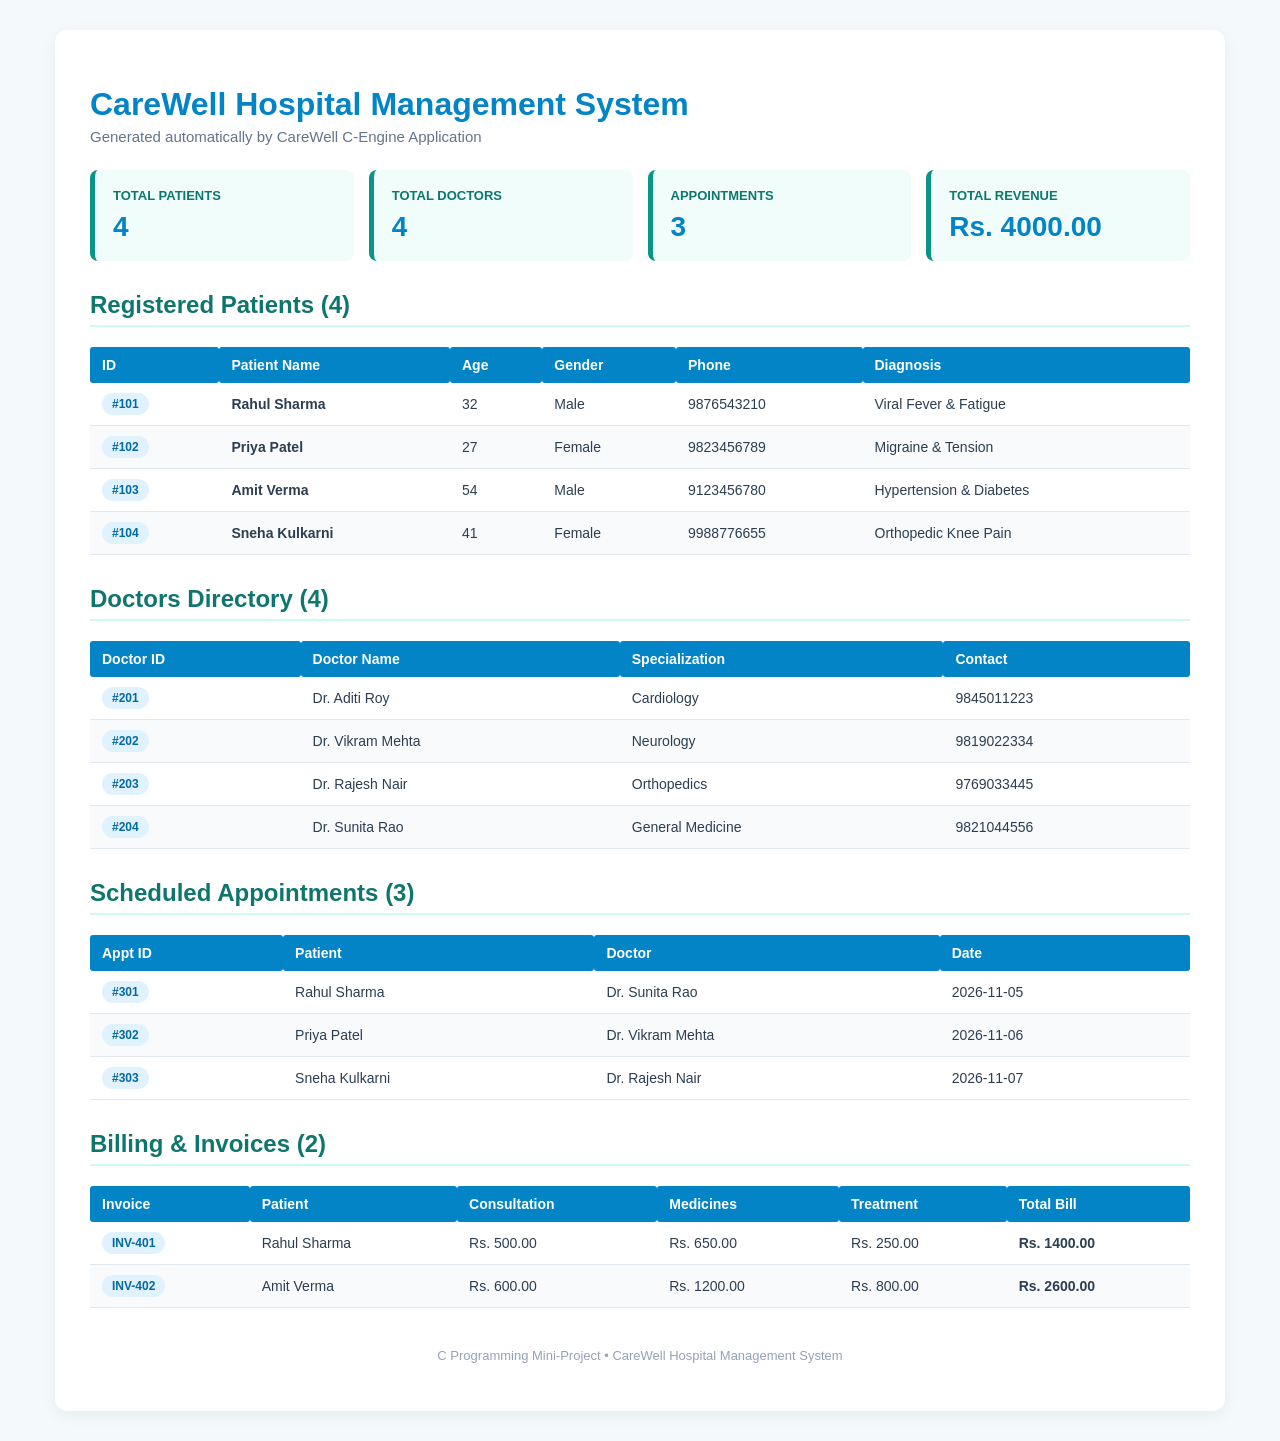
==== hospital_report.html @ 75017a67 "Initial commit: CareWell Hospital Management System in C with Web Interface" ====
<!DOCTYPE html>
<html lang="en">
<head>
<meta charset="UTF-8">
<title>CareWell Hospital Report</title>
<style>
body { font-family: 'Segoe UI', Tahoma, sans-serif; background: #f4f9fc; color: #2c3e50; margin: 30px; }
.container { max-width: 1100px; margin: auto; background: #ffffff; padding: 35px; border-radius: 12px; box-shadow: 0 4px 16px rgba(0,0,0,0.06); }
h1 { color: #0284c7; margin-bottom: 5px; }
.subtitle { color: #64748b; margin-top: 0; font-size: 15px; }
.cards { display: grid; grid-template-columns: repeat(auto-fit, minmax(220px, 1fr)); gap: 15px; margin: 25px 0; }
.card { background: #f0fdfa; border-left: 5px solid #0d9488; padding: 18px; border-radius: 8px; }
.card h3 { margin: 0; font-size: 13px; color: #0f766e; text-transform: uppercase; }
.card .num { font-size: 28px; font-weight: bold; color: #0284c7; margin-top: 8px; }
table { width: 100%; border-collapse: collapse; margin-top: 15px; margin-bottom: 30px; font-size: 14px; }
th { background: #0284c7; color: white; text-align: left; padding: 10px 12px; border-radius: 3px; }
td { padding: 10px 12px; border-bottom: 1px solid #e2e8f0; }
tr:nth-child(even) { background: #f8fafc; }
h2 { color: #0f766e; border-bottom: 2px solid #ccfbf1; padding-bottom: 6px; margin-top: 30px; }
.badge { display: inline-block; padding: 4px 10px; border-radius: 20px; font-size: 12px; font-weight: 600; background: #e0f2fe; color: #0369a1; }
</style>
</head>
<body>
<div class="container">
<h1>CareWell Hospital Management System</h1>
<p class="subtitle">Generated automatically by CareWell C-Engine Application</p>
<div class="cards">
  <div class="card"><h3>Total Patients</h3><div class="num">4</div></div>
  <div class="card"><h3>Total Doctors</h3><div class="num">4</div></div>
  <div class="card"><h3>Appointments</h3><div class="num">3</div></div>
  <div class="card"><h3>Total Revenue</h3><div class="num">Rs. 4000.00</div></div>
</div>
<h2>Registered Patients (4)</h2>
<table><thead><tr><th>ID</th><th>Patient Name</th><th>Age</th><th>Gender</th><th>Phone</th><th>Diagnosis</th></tr></thead><tbody>
<tr><td><span class="badge">#101</span></td><td><strong>Rahul Sharma</strong></td><td>32</td><td>Male</td><td>9876543210</td><td>Viral Fever & Fatigue</td></tr>
<tr><td><span class="badge">#102</span></td><td><strong>Priya Patel</strong></td><td>27</td><td>Female</td><td>9823456789</td><td>Migraine & Tension</td></tr>
<tr><td><span class="badge">#103</span></td><td><strong>Amit Verma</strong></td><td>54</td><td>Male</td><td>9123456780</td><td>Hypertension & Diabetes</td></tr>
<tr><td><span class="badge">#104</span></td><td><strong>Sneha Kulkarni</strong></td><td>41</td><td>Female</td><td>9988776655</td><td>Orthopedic Knee Pain</td></tr>
</tbody></table>
<h2>Doctors Directory (4)</h2>
<table><thead><tr><th>Doctor ID</th><th>Doctor Name</th><th>Specialization</th><th>Contact</th></tr></thead><tbody>
<tr><td><span class="badge">#201</span></td><td>Dr. Aditi Roy</td><td>Cardiology</td><td>9845011223</td></tr>
<tr><td><span class="badge">#202</span></td><td>Dr. Vikram Mehta</td><td>Neurology</td><td>9819022334</td></tr>
<tr><td><span class="badge">#203</span></td><td>Dr. Rajesh Nair</td><td>Orthopedics</td><td>9769033445</td></tr>
<tr><td><span class="badge">#204</span></td><td>Dr. Sunita Rao</td><td>General Medicine</td><td>9821044556</td></tr>
</tbody></table>
<h2>Scheduled Appointments (3)</h2>
<table><thead><tr><th>Appt ID</th><th>Patient</th><th>Doctor</th><th>Date</th></tr></thead><tbody>
<tr><td><span class="badge">#301</span></td><td>Rahul Sharma</td><td>Dr. Sunita Rao</td><td>2026-11-05</td></tr>
<tr><td><span class="badge">#302</span></td><td>Priya Patel</td><td>Dr. Vikram Mehta</td><td>2026-11-06</td></tr>
<tr><td><span class="badge">#303</span></td><td>Sneha Kulkarni</td><td>Dr. Rajesh Nair</td><td>2026-11-07</td></tr>
</tbody></table>
<h2>Billing & Invoices (2)</h2>
<table><thead><tr><th>Invoice</th><th>Patient</th><th>Consultation</th><th>Medicines</th><th>Treatment</th><th>Total Bill</th></tr></thead><tbody>
<tr><td><span class="badge">INV-401</span></td><td>Rahul Sharma</td><td>Rs. 500.00</td><td>Rs. 650.00</td><td>Rs. 250.00</td><td><strong>Rs. 1400.00</strong></td></tr>
<tr><td><span class="badge">INV-402</span></td><td>Amit Verma</td><td>Rs. 600.00</td><td>Rs. 1200.00</td><td>Rs. 800.00</td><td><strong>Rs. 2600.00</strong></td></tr>
</tbody></table>
<p style="text-align: center; color: #94a3b8; font-size: 13px; margin-top: 40px;">C Programming Mini-Project &bull; CareWell Hospital Management System</p>
</div>
</body>
</html>
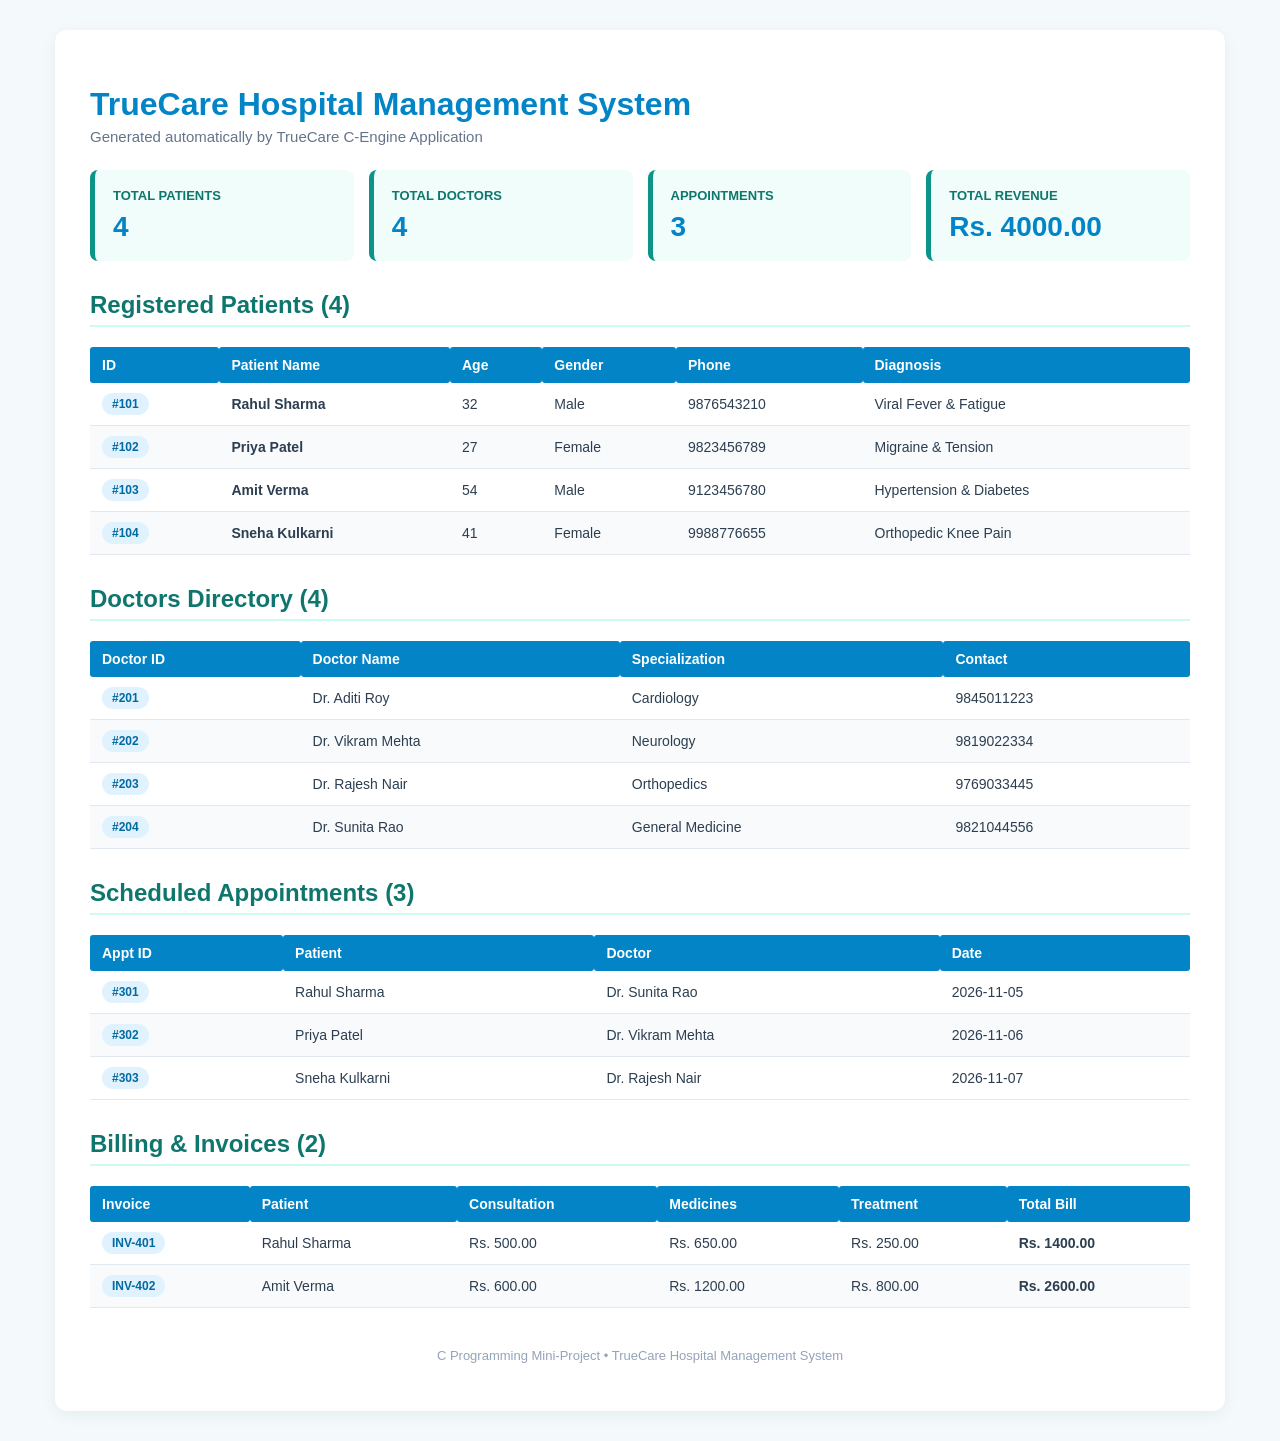
==== commit e29eaf4e: "Rename hospital system to TrueCare across application and documentation" ====
--- a/hospital_report.html
+++ b/hospital_report.html
@@ -2,7 +2,7 @@
 <html lang="en">
 <head>
 <meta charset="UTF-8">
-<title>CareWell Hospital Report</title>
+<title>TrueCare Hospital Report</title>
 <style>
 body { font-family: 'Segoe UI', Tahoma, sans-serif; background: #f4f9fc; color: #2c3e50; margin: 30px; }
 .container { max-width: 1100px; margin: auto; background: #ffffff; padding: 35px; border-radius: 12px; box-shadow: 0 4px 16px rgba(0,0,0,0.06); }
@@ -22,8 +22,8 @@
 </head>
 <body>
 <div class="container">
-<h1>CareWell Hospital Management System</h1>
-<p class="subtitle">Generated automatically by CareWell C-Engine Application</p>
+<h1>TrueCare Hospital Management System</h1>
+<p class="subtitle">Generated automatically by TrueCare C-Engine Application</p>
 <div class="cards">
   <div class="card"><h3>Total Patients</h3><div class="num">4</div></div>
   <div class="card"><h3>Total Doctors</h3><div class="num">4</div></div>
@@ -55,7 +55,7 @@
 <tr><td><span class="badge">INV-401</span></td><td>Rahul Sharma</td><td>Rs. 500.00</td><td>Rs. 650.00</td><td>Rs. 250.00</td><td><strong>Rs. 1400.00</strong></td></tr>
 <tr><td><span class="badge">INV-402</span></td><td>Amit Verma</td><td>Rs. 600.00</td><td>Rs. 1200.00</td><td>Rs. 800.00</td><td><strong>Rs. 2600.00</strong></td></tr>
 </tbody></table>
-<p style="text-align: center; color: #94a3b8; font-size: 13px; margin-top: 40px;">C Programming Mini-Project &bull; CareWell Hospital Management System</p>
+<p style="text-align: center; color: #94a3b8; font-size: 13px; margin-top: 40px;">C Programming Mini-Project &bull; TrueCare Hospital Management System</p>
 </div>
 </body>
 </html>
